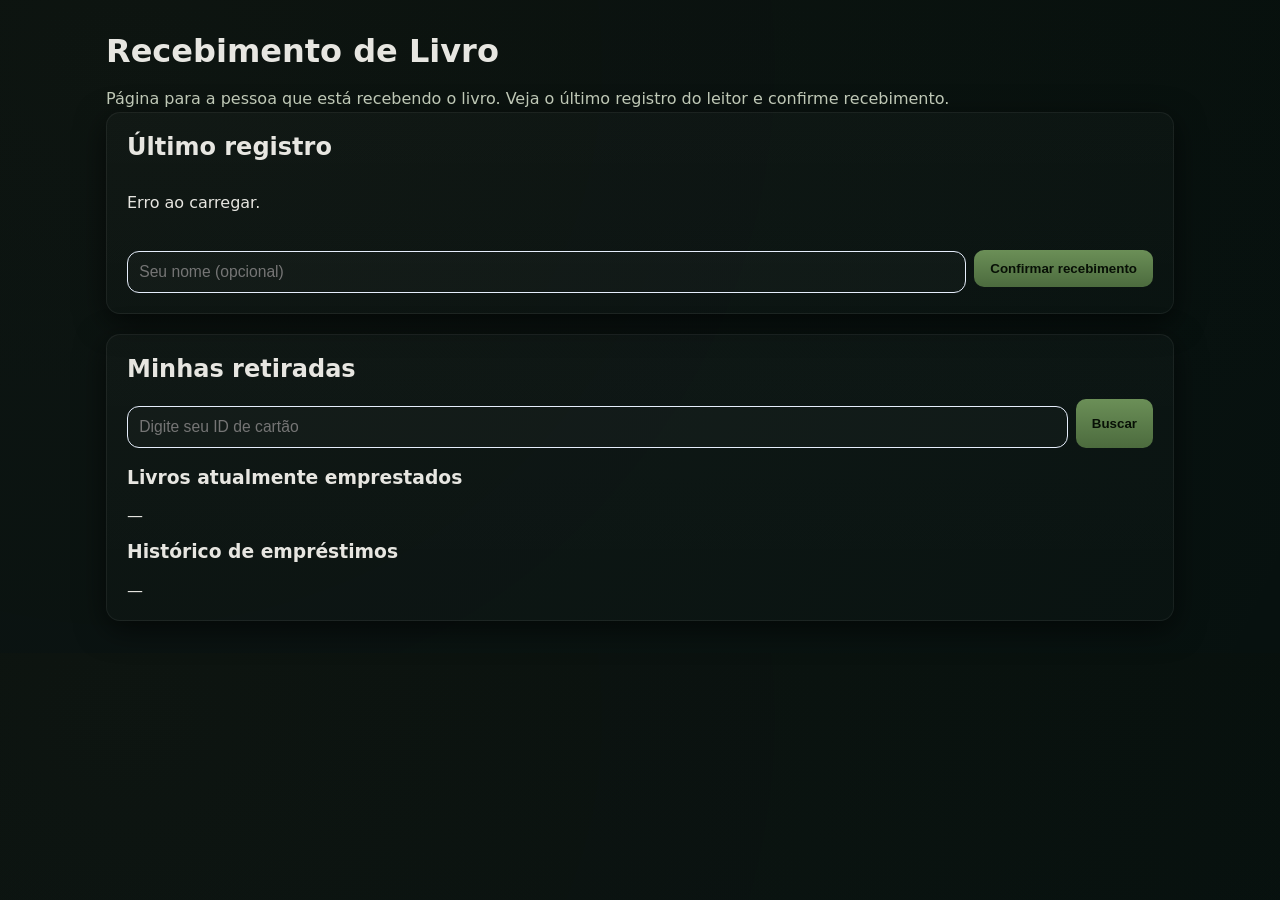
==== Frontend/library_borrower.html @ dad93b28 "Adicionado-paginas-funcao-biblioteca||Adicionado-funcoes-no-back" ====
<!DOCTYPE html>
<html lang="pt-BR">
<head>
  <meta charset="utf-8" />
  <meta name="viewport" content="width=device-width, initial-scale=1" />
  <title>Biblioteca - Recebimento</title>
  <link rel="stylesheet" href="styles.css" />
</head>
<body>
  <main class="container">
    <h1>Recebimento de Livro</h1>
    <p class="intro">Página para a pessoa que está recebendo o livro. Veja o último registro do leitor e confirme recebimento.</p>

    <section class="card">
      <h2>Último registro</h2>
      <div id="latest" class="table-container">Carregando...</div>
      <div style="margin-top:1rem; display:flex; gap:0.5rem; align-items:center;">
        <input id="recipientName" placeholder="Seu nome (opcional)" style="flex:1; padding:0.7rem; border-radius:12px; border:1px solid #e6eefc;" />
        <button id="confirmBtn">Confirmar recebimento</button>
      </div>
    </section>

    <section class="card">
      <h2>Minhas retiradas</h2>
      <div style="display:flex; gap:0.5rem; margin-bottom:1rem;">
        <input id="cardSearch" placeholder="Digite seu ID de cartão" style="flex:1; padding:0.7rem; border-radius:12px; border:1px solid #e6eefc;" />
        <button id="searchBtn">Buscar</button>
      </div>

      <h3>Livros atualmente emprestados</h3>
      <div id="currentLoans" class="table-container">—</div>

      <h3 style="margin-top:1rem">Histórico de empréstimos</h3>
      <div id="historyList" class="table-container">—</div>
    </section>
  </main>

  <script src="library_borrower.js"></script>
</body>
</html>
---- Frontend/styles.css ----
:root {
  --bg: #0b0f0d;
  --surface: #0f1412;
  --accent: #6b8f57;
  --accent-strong: #4c6b3e;
  --brown: #8b5e3c;
  --text: #e7e6e1;
  --muted: #bfc8b6;
  --border: rgba(255,255,255,0.06);
}

* { box-sizing: border-box; }

body {
  margin: 0;
  font-family: Inter, system-ui, sans-serif;
  background: radial-gradient(circle at 10% 10%, rgba(108,92,74,0.06), transparent), linear-gradient(180deg, #07100d, #07110f 60%);
  color: var(--text);
}

.container { max-width: 1100px; margin: 2rem auto; padding: 0 1rem; }

h1, h2 { margin: 0 0 1rem; }

.intro {
  margin: 0;
  color: var(--muted);
  line-height: 1.65;
}

.table-header {
  display: flex;
  flex-wrap: wrap;
  align-items: center;
  justify-content: space-between;
  gap: 1rem;
  margin-bottom: 1rem;
}

.card {
  background: linear-gradient(180deg, rgba(255,255,255,0.02), rgba(255,255,255,0.01));
  border: 1px solid var(--border);
  border-radius: 14px;
  padding: 1.25rem;
  margin-bottom: 1.25rem;
  box-shadow: 0 8px 30px rgba(0,0,0,0.6);
}

label { display:block; margin-bottom:0.9rem; color:var(--muted); }

input {
  width:100%; padding:0.75rem 0.9rem; margin-top:0.4rem; border-radius:10px; border:1px solid rgba(255,255,255,0.04);
  background: rgba(255,255,255,0.02); color:var(--text); font-size:0.98rem;
}

button {
  display:inline-flex; align-items:center; justify-content:center; gap:0.5rem;
  padding:0.7rem 1rem; border-radius:10px; border:none; cursor:pointer; font-weight:600;
  background: linear-gradient(180deg,var(--accent), var(--accent-strong)); color: #081006;
}

button:hover { filter:brightness(0.95); }

.message { margin-top:0.9rem; min-height:1.2rem; color:var(--accent-strong); }

.table-container { overflow-x:auto; }

table { width:100%; border-collapse:collapse; margin-top:0.85rem; }
thead { background: rgba(255,255,255,0.02); }
th, td { text-align:left; padding:0.7rem 0.9rem; border-bottom:1px solid rgba(255,255,255,0.03); color:var(--text); }
tr:last-child td { border-bottom:none; }

tbody tr:hover { background: rgba(108,92,74,0.03); }

tbody tr:hover {
  background: rgba(47, 93, 255, 0.05);
}

@media (max-width: 800px) {
  body { font-size:0.95rem; }
  .container { padding: 0 0.7rem; }
  .card { padding:0.9rem; }
}

/* small decorative accents */
.intro { color: var(--muted); }
.table-header button { margin-left: auto; }
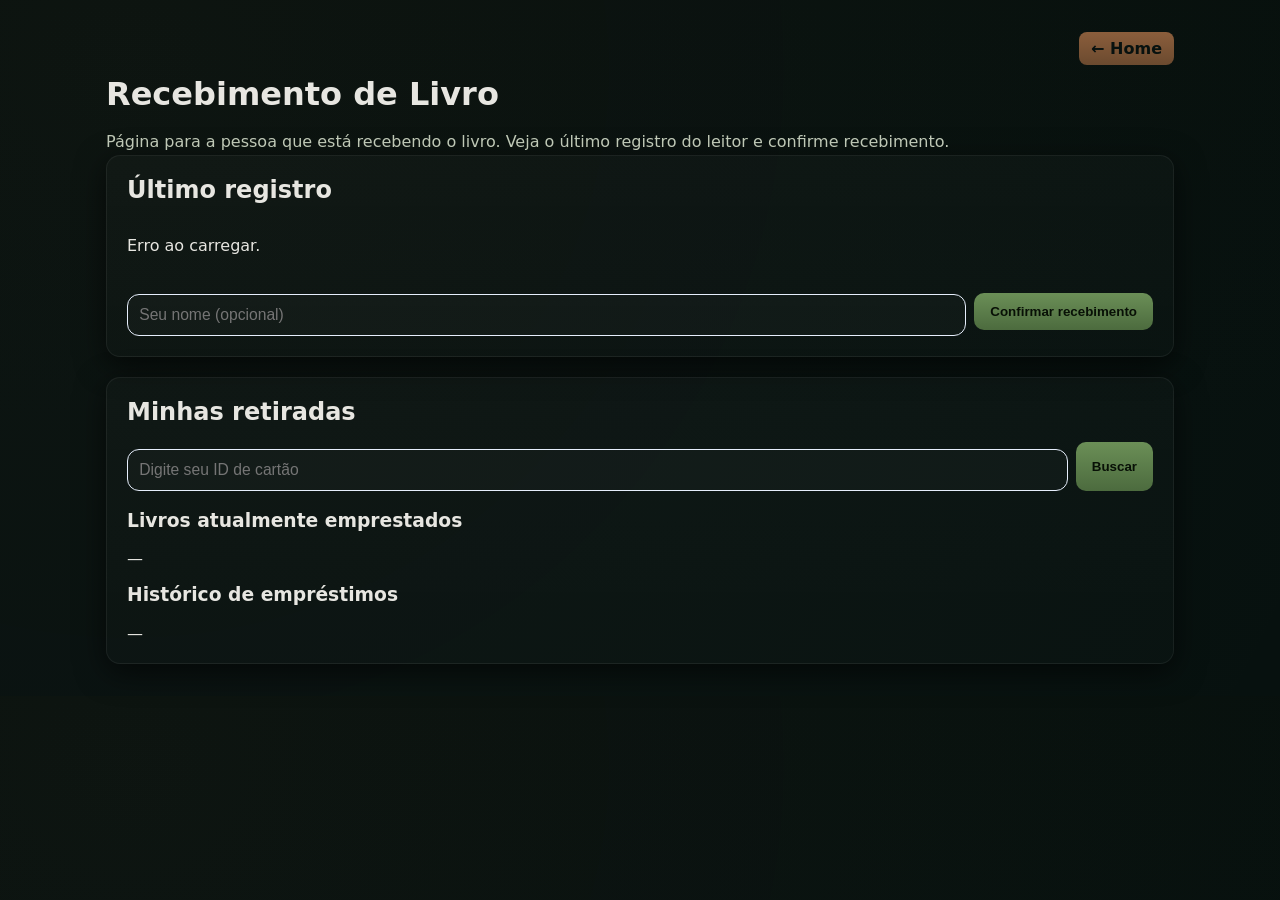
==== commit e9765831: "Modificado-paginas-biblioteca-e-index||Adicionado-pagina-home" ====
--- a/Frontend/library_borrower.html
+++ b/Frontend/library_borrower.html
@@ -8,6 +8,7 @@
 </head>
 <body>
   <main class="container">
+    <div class="topbar"><a href="home.html" class="home-link">← Home</a></div>
     <h1>Recebimento de Livro</h1>
     <p class="intro">Página para a pessoa que está recebendo o livro. Veja o último registro do leitor e confirme recebimento.</p>
 
--- a/Frontend/styles.css
+++ b/Frontend/styles.css
@@ -85,3 +85,11 @@
 /* small decorative accents */
 .intro { color: var(--muted); }
 .table-header button { margin-left: auto; }
+
+/* Home link / topbar */
+.topbar { display:flex; justify-content:flex-end; margin-bottom:0.6rem; }
+.home-link {
+  display:inline-block; padding:0.45rem 0.75rem; border-radius:8px; text-decoration:none; color: #07110f;
+  background: linear-gradient(180deg,var(--brown), #6b4a2f); font-weight:700;
+}
+.home-link:hover { filter:brightness(0.95); }
